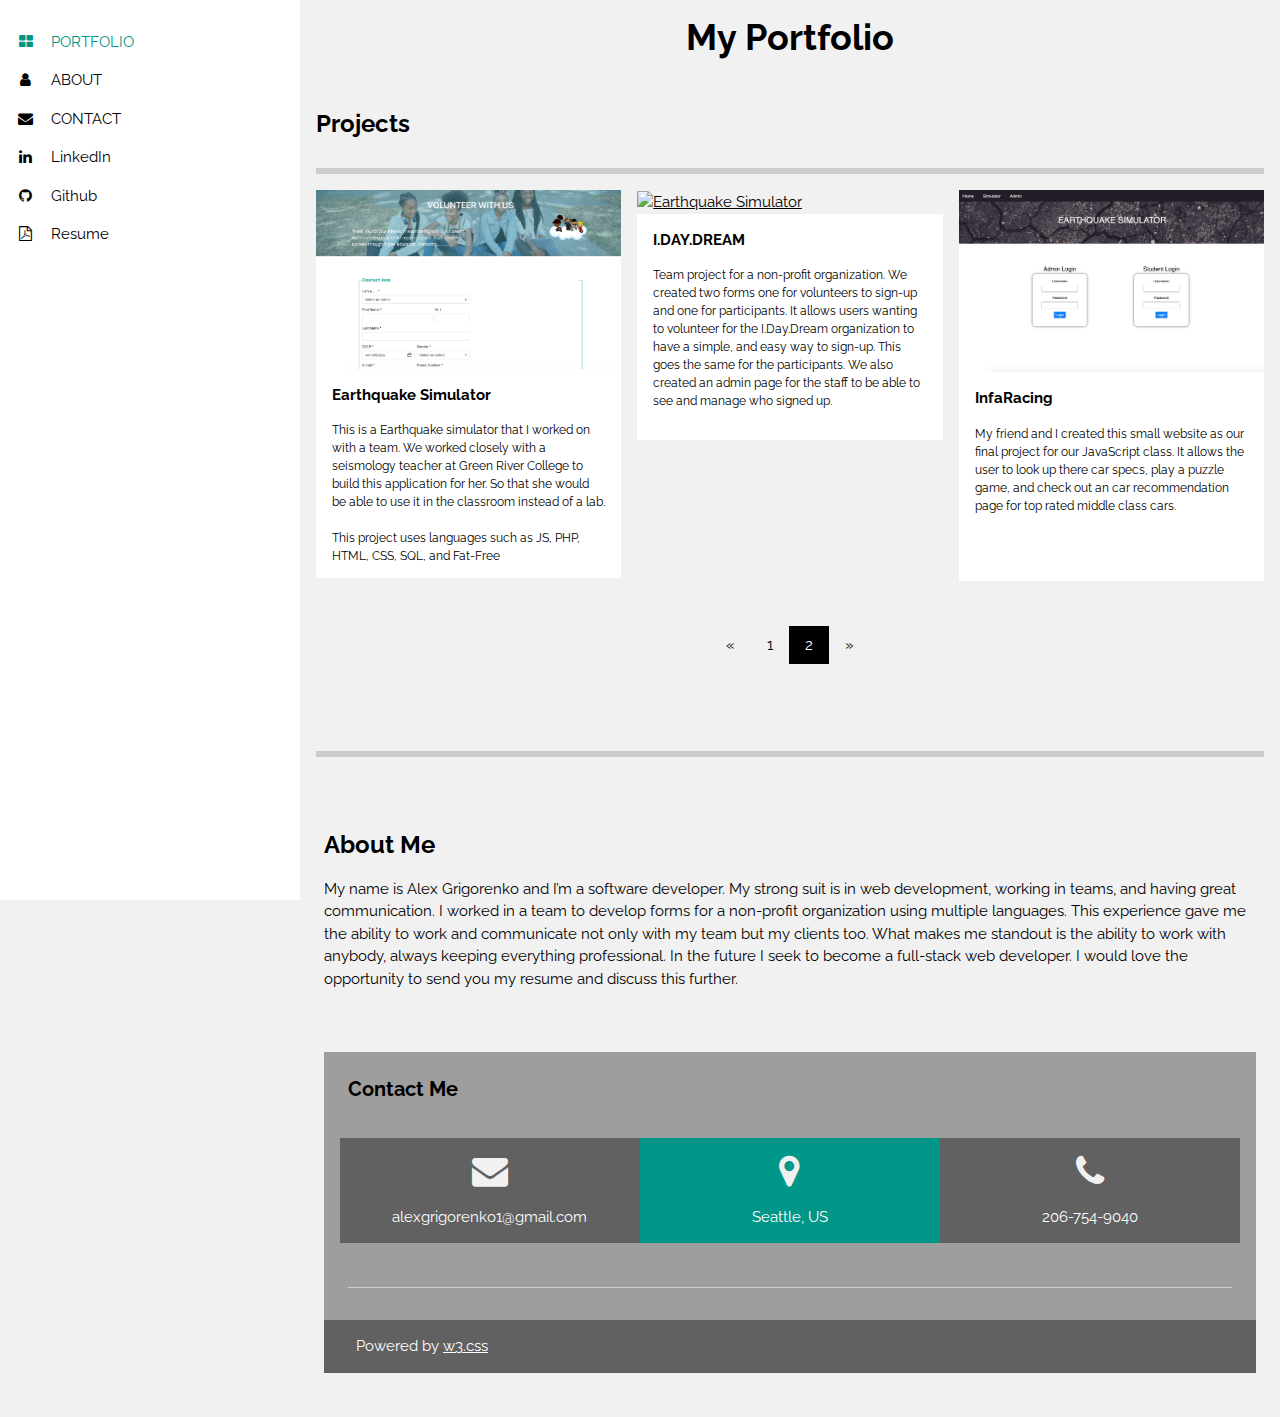
==== view/pagination2.html @ 1e831d50 "Made a lot of Changes, added content, styling Made a pagination for when there will be more projects" ====
<!DOCTYPE html>
<html lang="en">
<title>Portfolio</title>
<meta charset="UTF-8">
<meta name="viewport" content="width=device-width, initial-scale=1">
<link rel="stylesheet" href="https://www.w3schools.com/w3css/4/w3.css">
<link rel="stylesheet" href="https://fonts.googleapis.com/css?family=Raleway">
<link rel="stylesheet" href="https://cdnjs.cloudflare.com/ajax/libs/font-awesome/4.7.0/css/font-awesome.min.css">
<link rel="stylesheet" href="../style/style2.css">

<body class="w3-light-grey w3-content" style="max-width:1600px">

<!-- Sidebar/menu -->
<nav class="w3-sidebar w3-collapse w3-white w3-animate-left" style="z-index:3;width:300px;" id="mySidebar"><br>
    <div class="w3-container">
        <a href="#" onclick="w3_close()" class="w3-hide-large w3-right w3-jumbo w3-padding w3-hover-grey" title="close menu">
            <i class="fa fa-remove"></i>
        </a>

    </div>
    <div class="w3-bar-block">
        <a href="#portfolio" onclick="w3_close()" class="w3-bar-item w3-button w3-padding w3-text-teal"><i class="fa fa-th-large fa-fw w3-margin-right"></i>PORTFOLIO</a>
        <a href="#about" onclick="w3_close()" class="w3-bar-item w3-button w3-padding"><i class="fa fa-user fa-fw w3-margin-right"></i>ABOUT</a>
        <a href="#contact" onclick="w3_close()" class="w3-bar-item w3-button w3-padding"><i class="fa fa-envelope fa-fw w3-margin-right"></i>CONTACT</a>
        <a href="https://www.linkedin.com/in/alex-grigorenko-684a53195/" class="w3-bar-item w3-button w3-padding" target="_blank"><i class="fa fa-linkedin fa-fw w3-margin-right" ></i>LinkedIn</a>
        <a href="https://github.com/grigoalex" class="w3-bar-item w3-button w3-padding" target="_blank"><i class="fa fa-github fa-fw w3-margin-right" ></i>Github</a>
        <a href="../Resume2020pdf.pdf" class="w3-bar-item w3-button w3-padding" target="_blank"><i class="fa fa-file-pdf-o fa-fw w3-margin-right" ></i>Resume</a>
    </div>

</nav>

<!-- Overlay effect when opening sidebar on small screens -->
<div class="w3-overlay w3-hide-large w3-animate-opacity" onclick="w3_close()" style="cursor:pointer" title="close side menu" id="myOverlay"></div>

<!-- !PAGE CONTENT! -->
<div class="w3-main" style="margin-left:300px">

    <!-- Header -->
    <header id="portfolio">
        <span class="w3-button w3-hide-large w3-xxlarge w3-hover-text-grey" onclick="w3_open()"><i class="fa fa-bars"></i></span>
        <div class="w3-container">
            <h1 id="topPortfolio"><b>My Portfolio</b></h1>


            <!--        Future add on        -->
            <div class="w3-section w3-bottombar w3-padding-16">
                <h3><b>Projects</b></h3>
            </div>
        </div>
    </header>

    <!-- First Photo Grid-->

    <!--Earthquake Simulator-->
    <div class="w3-row-padding">
        <div class="w3-third w3-container w3-margin-bottom">

            <a href="#" target="_blank">
                <img src="../images/IDD.png" alt="I Day Dream" style="width:100%" class="w3-hover-opacity">
            </a>

            <div class="w3-container w3-white">
                <p><b>Earthquake Simulator</b></p>
                <p style="font-size: 12px">This is a Earthquake simulator that I worked on with a team.
                    We worked closely with a seismology teacher at Green River College to build this application for her.
                    So that she would be able to use it in the classroom instead of a lab.
                    <br>
                    <br>
                    This project uses languages such as JS, PHP, HTML, CSS, SQL, and Fat-Free</p>
            </div>
        </div>


        <!--  I day Dream Project -->
        <div class="w3-third w3-container w3-margin-bottom">

            <!--  I day Dream Project -->
            <a href="#" target="_blank">
                <img src="../images/infaRacing.png" alt="Earthquake Simulator" style="width:100%" class="w3-hover-opacity">
            </a>

            <div class="w3-container w3-white">
                <p><b>I.DAY.DREAM</b></p>
                <p style="font-size: 12px"> Team project for a non-profit organization.
                    We created two forms one for volunteers to sign-up and one for participants.
                    It allows users wanting to volunteer for the I.Day.Dream organization to have a simple, and easy way to sign-up.
                    This goes the same for the participants.
                    We also created an admin page for the staff to be able to see and manage who signed up.

                    <br>
                    <br>
                </p>
            </div>
        </div>

        <!--  InfaRacing  -->
        <div class="w3-third w3-container">

            <a href="#" target="_blank">
                <img src="../images/EarthSim.png" alt="Earthquake Simulator" style="width:100%" class="w3-hover-opacity">
            </a>

            <div class="w3-container w3-white">
                <p><b>InfaRacing</b></p>
                <p style="font-size: 12px">My friend and I created this small website as our final project for our JavaScript class.
                    It allows the user to look up there car specs,
                    play a puzzle game, and check out an car recommendation page for top rated middle class cars.
                    <br>
                    <br>
                    <br>
                    <br>
                </p>
            </div>
        </div>
    </div>


    <!--     Pagination Used if more projects are available to add them to a next page -->
    <div class="w3-center w3-padding-32">
        <div class="w3-bar">
            <a href="../index.html" class="w3-bar-item w3-button w3-hover-black">«</a>
            <a href="../index.html" class="w3-bar-item w3-button w3-hover-black">1</a>
            <a href="../view/pagination2.html" class="w3-bar-item w3-black w3-button">2</a>
            <a href="../index.html" class="w3-bar-item w3-button w3-hover-black">»</a>
        </div>
    </div>

    <!-- Adds a bottom bar before About Me  -->
    <div class="w3-container">
        <div class=" w3-section w3-bottombar w3-padding-16"></div>
    </div>

    <div class="w3-row-padding w3-padding-16" id="about"></div>

    <div class="w3-container w3-padding-large" style="margin-bottom:32px">
        <h3><b>About Me</b></h3>
        <p>My name is Alex Grigorenko and I’m a software developer. My strong suit is in web development,
            working in teams, and having great communication. I worked in a team to develop forms
            for a non-profit organization using multiple languages. This experience gave me the ability to work
            and communicate not only with my team but my clients too. What makes me standout is
            the ability to work with anybody, always keeping everything professional. In the future
            I seek to become a full-stack web developer. I would love the opportunity to send you
            my resume and discuss this further.</p>

        <hr>
        <hr>


        <!-- Contact Section -->
        <div class="w3-container w3-padding-large w3-grey">
            <h4 id="contact"><b>Contact Me</b></h4>
            <div class="w3-row-padding w3-center w3-padding-24" style="margin:0 -16px">
                <div class="w3-third w3-dark-grey">
                    <p><i class="fa fa-envelope w3-xxlarge w3-text-light-grey"></i></p>
                    <p>alexgrigorenko1@gmail.com</p>
                </div>
                <div class="w3-third w3-teal">
                    <p><i class="fa fa-map-marker w3-xxlarge w3-text-light-grey"></i></p>
                    <p>Seattle, US</p>
                </div>
                <div class="w3-third w3-dark-grey">
                    <p><i class="fa fa-phone w3-xxlarge w3-text-light-grey"></i></p>
                    <p>206-754-9040</p>
                </div>
            </div>
            <hr class="w3-opacity">
            <!--   Email form portion will most likely replace with form spree-->

            <!--                    <form action="/action_page.php" target="_blank">-->
            <!--                        <div class="w3-section">-->
            <!--                            <label>Name</label>-->
            <!--                            <input class="w3-input w3-border" type="text" name="Name" required>-->
            <!--                        </div>-->
            <!--                        <div class="w3-section">-->
            <!--                            <label>Email</label>-->
            <!--                            <input class="w3-input w3-border" type="text" name="Email" required>-->
            <!--                        </div>-->
            <!--                        <div class="w3-section">-->
            <!--                            <label>Message</label>-->
            <!--                            <input class="w3-input w3-border" type="text" name="Message" required>-->
            <!--                        </div>-->
            <!--                        <button type="submit" class="w3-button w3-black w3-margin-bottom"><i class="fa fa-paper-plane w3-margin-right"></i>Send Message</button>-->
            <!--                    </form>-->
        </div>

        <!-- Footer -->
        <footer class="w3-container w3-padding-20 w3-dark-grey">
            <div class="w3-row-padding">
                <div class="w3-third">
                    <p>Powered by <a href="https://www.w3schools.com/w3css/default.asp" target="_blank">w3.css</a></p>
                </div>
            </div>
        </footer>

        <!-- End page content -->

    </div>
</div>

<script>
    // Script to open and close sidebar
    function w3_open() {
        document.getElementById("mySidebar").style.display = "block";
        document.getElementById("myOverlay").style.display = "block";
    }

    function w3_close() {
        document.getElementById("mySidebar").style.display = "none";
        document.getElementById("myOverlay").style.display = "none";
    }
</script>


</body>
</html>
---- style/style2.css ----
body,h1,h2,h3,h4,h5,h6
{
    font-family: "Raleway", sans-serif
}

#topPortfolio
{
    text-align: center;
}
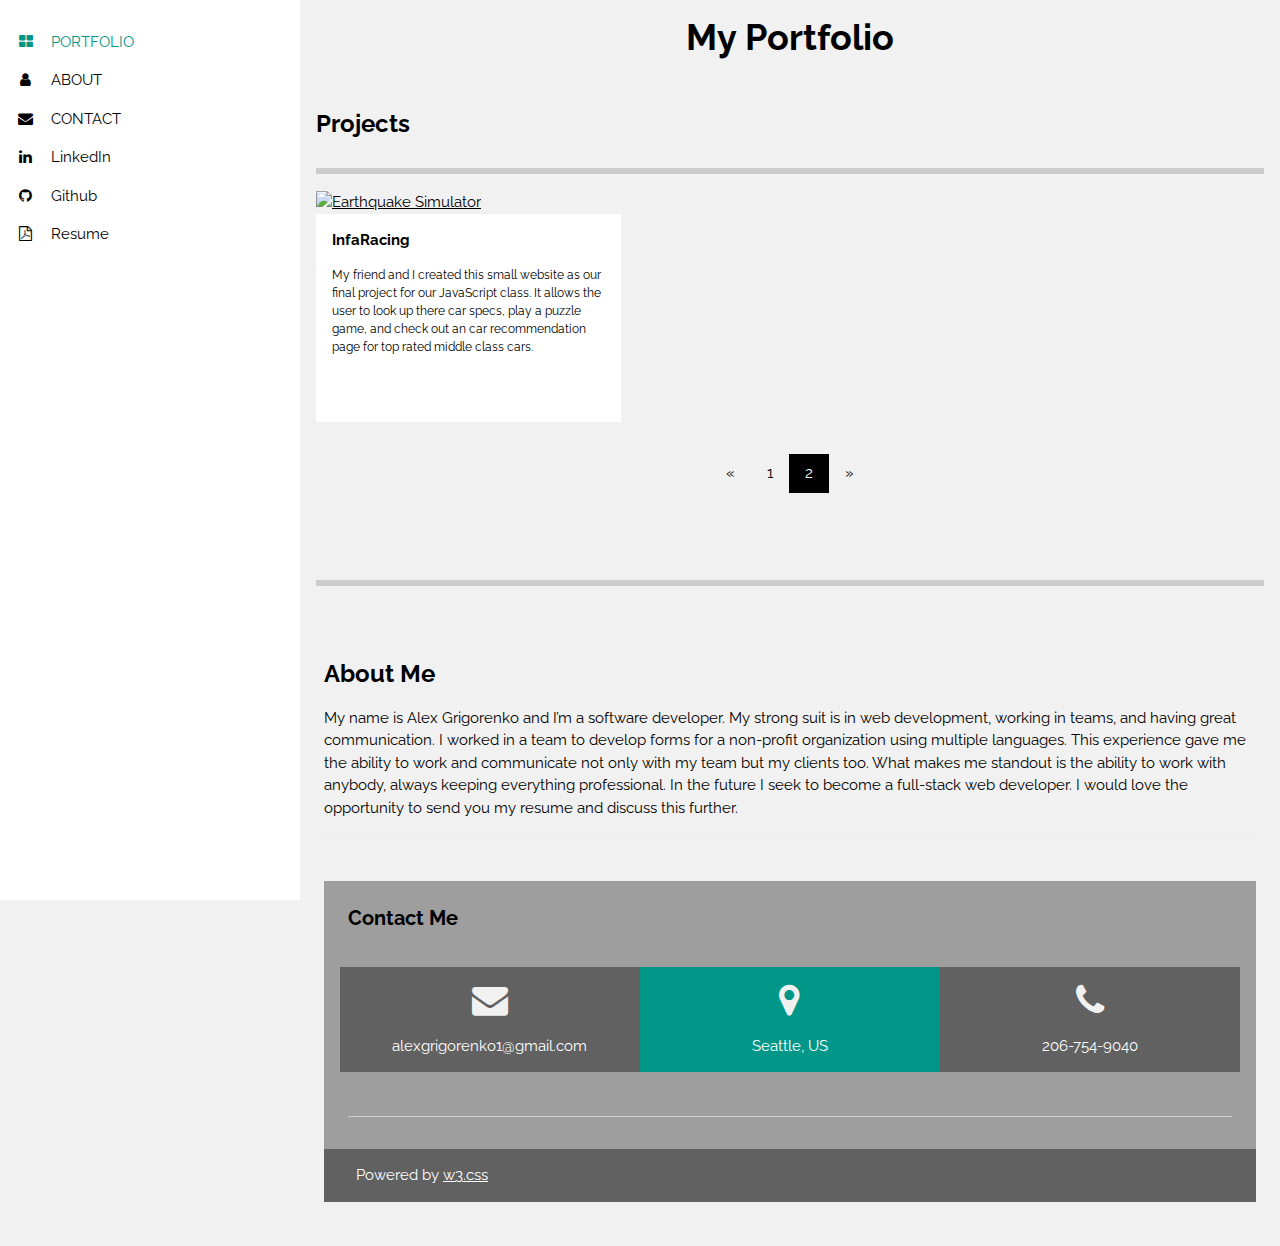
==== commit 2c06a499: "Added another project, and moved one of my first porjects onto the next page. uploaded an updated re" ====
--- a/view/pagination2.html
+++ b/view/pagination2.html
@@ -51,53 +51,14 @@
 
     <!-- First Photo Grid-->
 
-    <!--Earthquake Simulator-->
+
     <div class="w3-row-padding">
-        <div class="w3-third w3-container w3-margin-bottom">
-
-            <a href="#" target="_blank">
-                <img src="../images/IDD.png" alt="I Day Dream" style="width:100%" class="w3-hover-opacity">
-            </a>
-
-            <div class="w3-container w3-white">
-                <p><b>Earthquake Simulator</b></p>
-                <p style="font-size: 12px">This is a Earthquake simulator that I worked on with a team.
-                    We worked closely with a seismology teacher at Green River College to build this application for her.
-                    So that she would be able to use it in the classroom instead of a lab.
-                    <br>
-                    <br>
-                    This project uses languages such as JS, PHP, HTML, CSS, SQL, and Fat-Free</p>
-            </div>
-        </div>
-
-
-        <!--  I day Dream Project -->
-        <div class="w3-third w3-container w3-margin-bottom">
-
-            <!--  I day Dream Project -->
-            <a href="#" target="_blank">
-                <img src="../images/infaRacing.png" alt="Earthquake Simulator" style="width:100%" class="w3-hover-opacity">
-            </a>
-
-            <div class="w3-container w3-white">
-                <p><b>I.DAY.DREAM</b></p>
-                <p style="font-size: 12px"> Team project for a non-profit organization.
-                    We created two forms one for volunteers to sign-up and one for participants.
-                    It allows users wanting to volunteer for the I.Day.Dream organization to have a simple, and easy way to sign-up.
-                    This goes the same for the participants.
-                    We also created an admin page for the staff to be able to see and manage who signed up.
-
-                    <br>
-                    <br>
-                </p>
-            </div>
-        </div>
 
         <!--  InfaRacing  -->
         <div class="w3-third w3-container">
 
-            <a href="#" target="_blank">
-                <img src="../images/EarthSim.png" alt="Earthquake Simulator" style="width:100%" class="w3-hover-opacity">
+            <a href="http://agrigorenko.greenriverdev.com/it207/final/" target="_blank">
+                <img src="../images/infaRacing.png" alt="Earthquake Simulator" style="width:100%" class="w3-hover-opacity">
             </a>
 
             <div class="w3-container w3-white">
@@ -112,6 +73,7 @@
                 </p>
             </div>
         </div>
+
     </div>
 
 
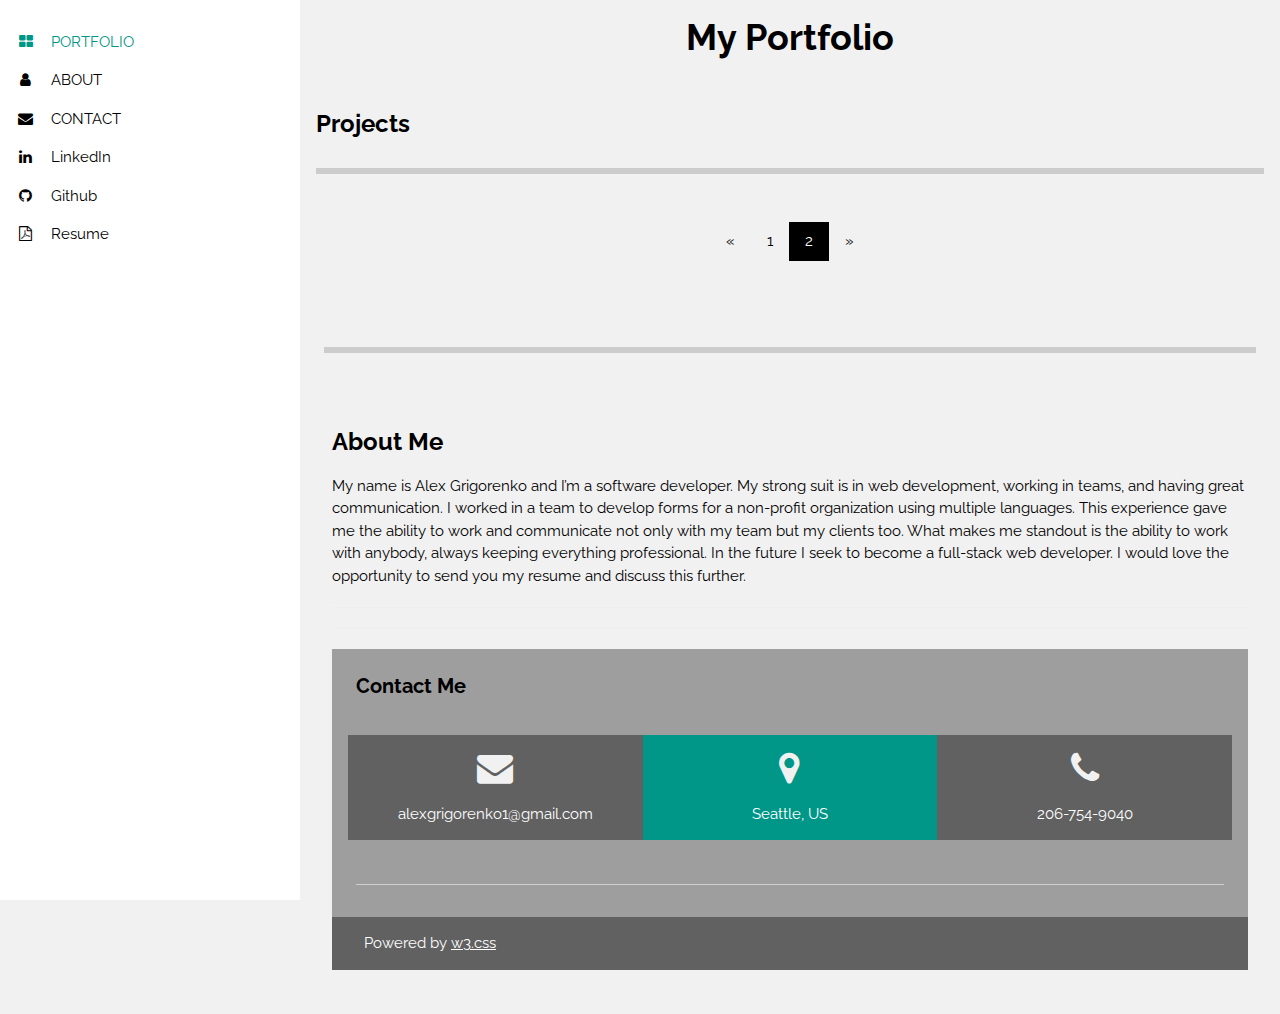
==== commit 025cedcf: "Added another project, and moved one of my first porjects onto the next page. uploaded an updated re" ====
--- a/view/pagination2.html
+++ b/view/pagination2.html
@@ -55,26 +55,26 @@
     <div class="w3-row-padding">
 
         <!--  InfaRacing  -->
-        <div class="w3-third w3-container">
+<!--        <div class="w3-third w3-container">-->
 
-            <a href="http://agrigorenko.greenriverdev.com/it207/final/" target="_blank">
-                <img src="../images/infaRacing.png" alt="Earthquake Simulator" style="width:100%" class="w3-hover-opacity">
-            </a>
+<!--            <a href="http://agrigorenko.greenriverdev.com/it207/final/" target="_blank">-->
+<!--                <img src="../images/infaRacing.png" alt="Earthquake Simulator" style="width:100%" class="w3-hover-opacity">-->
+<!--            </a>-->
 
-            <div class="w3-container w3-white">
-                <p><b>InfaRacing</b></p>
-                <p style="font-size: 12px">My friend and I created this small website as our final project for our JavaScript class.
-                    It allows the user to look up there car specs,
-                    play a puzzle game, and check out an car recommendation page for top rated middle class cars.
-                    <br>
-                    <br>
-                    <br>
-                    <br>
-                </p>
-            </div>
-        </div>
+<!--            <div class="w3-container w3-white">-->
+<!--                <p><b>InfaRacing</b></p>-->
+<!--                <p style="font-size: 12px">My friend and I created this small website as our final project for our JavaScript class.-->
+<!--                    It allows the user to look up there car specs,-->
+<!--                    play a puzzle game, and check out an car recommendation page for top rated middle class cars.-->
+<!--                    <br>-->
+<!--                    <br>-->
+<!--                    <br>-->
+<!--                    <br>-->
+<!--                </p>-->
+<!--            </div>-->
+<!--        </div>-->
 
-    </div>
+<!--    </div>-->
 
 
     <!--     Pagination Used if more projects are available to add them to a next page -->
